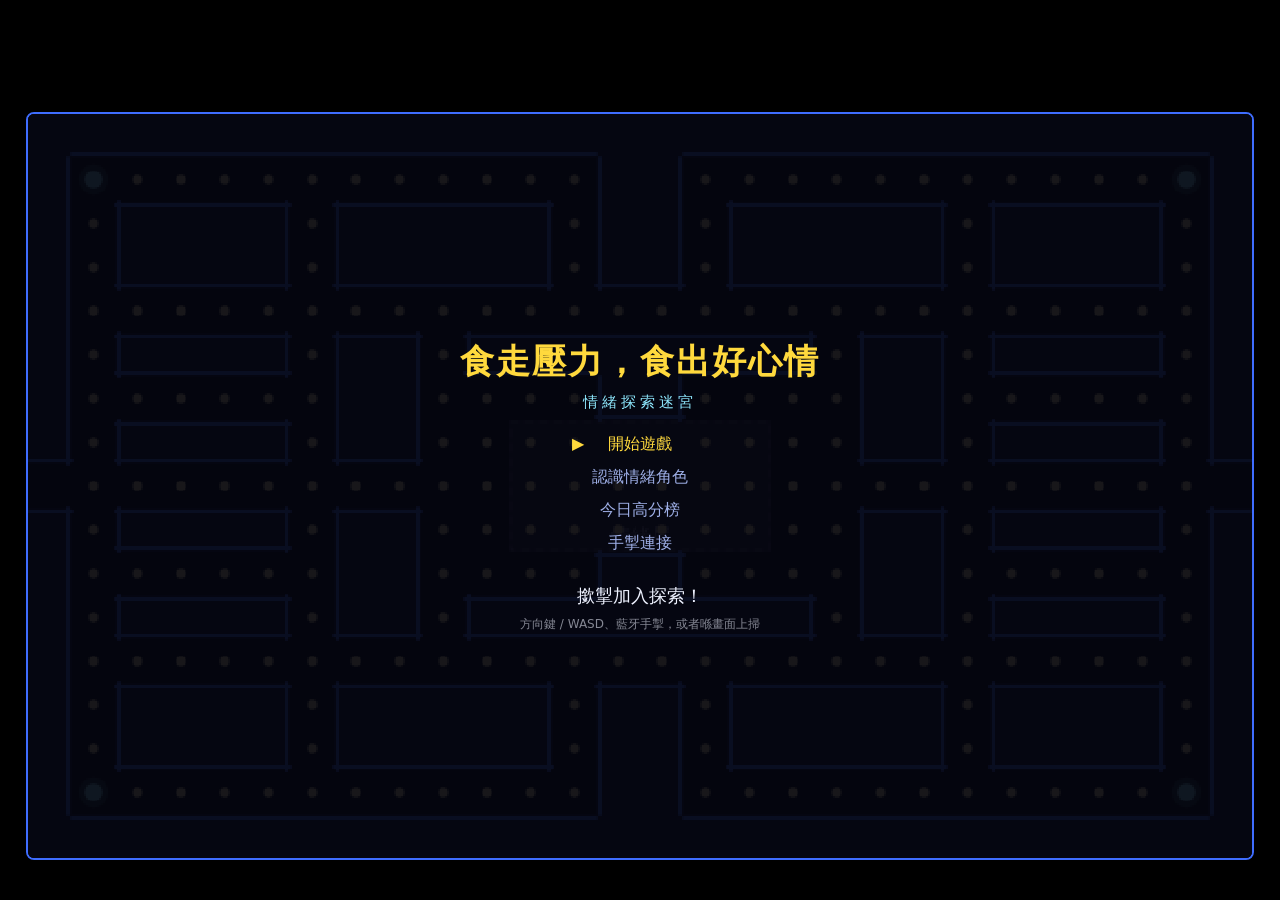
==== index.html @ d5acff74 "食走壓力，食出好心情 — 嘉年華攤位情緒健康遊戲（HTML 版） 俾 6-12 歲小朋友玩嘅攤位遊戲，沿用 Pac-Man 框架，HTML + Canvas 零依賴實現。  核心設計（跟 GDD 已簽" ====
<!DOCTYPE html>
<html lang="zh-HK">
<head>
<meta charset="utf-8">
<meta name="viewport" content="width=device-width, initial-scale=1, viewport-fit=cover">
<title>食走壓力，食出好心情</title>
<link rel="stylesheet" href="css/style.css">
</head>
<body>

<div id="stage">
  <div id="frame">

    <div id="hud">
      <div class="hud-left">
        <span class="hud-label">時間</span>
        <span id="time">00</span>
      </div>
      <div class="hud-mid">
        <div id="slogan"></div>
        <div class="progress"><div id="progressFill"></div></div>
        <div class="hud-stats">
          <span>情緒詞彙 <b id="tokens">0/0</b></span>
          <span>已安撫 <b id="soothed">0/4</b></span>
        </div>
      </div>
      <div class="hud-players" id="playerBars"></div>
    </div>

    <div id="canvasWrap">
      <canvas id="game"></canvas>

      <div id="timeWarning" class="floating top"></div>
      <div id="controllerNote" class="floating top2"></div>
      <div id="gentleTip" class="floating bottom"></div>

      <div class="panel" id="attractPanel">
        <div class="attract-title" id="attractSlogan"></div>
        <div class="attract-sub">情緒探索迷宮</div>
        <ul class="menu" id="attractMenu"></ul>
        <div class="attract-prompt" id="attractPrompt"></div>
        <div class="attract-hint">方向鍵 / WASD、藍牙手掣，或者喺畫面上掃</div>
      </div>

      <div class="panel" id="charactersPanel">
        <div class="sub-title" id="charactersTitle"></div>
        <div class="char-cards" id="charCards"></div>
        <div class="sub-footer" id="charactersFooter"></div>
        <div class="sub-hint" id="charactersBack"></div>
      </div>

      <div class="panel" id="controllersPanel">
        <div class="sub-title" id="controllersTitle"></div>
        <div class="pad-slots" id="padSlots"></div>
        <div class="sub-footer" id="controllersHint"></div>
        <div class="sub-hint" id="controllersBack"></div>
      </div>

      <div class="panel" id="infoPanel">
        <div class="info-line" id="infoLine"></div>
      </div>

      <div class="panel" id="preInfoPanel">
        <div class="info-line" id="preInfoLine"></div>
        <div class="pre-chars" id="preChars"></div>
        <div class="sub-hint" id="preInfoHint"></div>
      </div>

      <div class="panel" id="endPanel">
        <div class="end-message" id="endMessage"></div>
        <ul class="end-scores" id="endScores"></ul>
      </div>

      <div class="panel" id="boardPanel">
        <div class="board-title" id="boardTitle"></div>
        <ol class="board-list" id="boardList"></ol>
      </div>

      <div class="panel" id="entryPanel">
        <div class="entry-player" id="entryPlayer"></div>
        <div class="entry-title" id="entryTitle"></div>
        <div class="entry-score">分數 <b id="entryScore">0</b></div>
        <div class="entry-letters" id="entryLetters"></div>
        <div class="entry-hint">打英文字母或數字，Enter 落實<br>用手掣：上下揀字，左右換位，A 掣落實</div>
      </div>
    </div>

  </div>
</div>

<div id="staffMenu">
  <div class="staff-card">
    <h2 id="staffTitle"></h2>
    <div class="staff-row">
      <span id="staffDurationLabel"></span>
      <div class="staff-control">
        <button id="staffDurationPrev">◀</button>
        <b id="staffDurationValue"></b>
        <button id="staffDurationNext">▶</button>
      </div>
    </div>
    <div class="staff-row">
      <span id="staffPlayersLabel"></span>
      <div class="staff-control">
        <button id="staffPlayersPrev">◀</button>
        <b id="staffPlayersValue"></b>
        <button id="staffPlayersNext">▶</button>
      </div>
    </div>
    <div class="staff-actions">
      <button id="staffFullscreen">全螢幕開／關</button>
      <button id="staffReset">重置今日高分榜</button>
      <button id="staffClose" class="primary">返回遊戲</button>
    </div>
    <p class="staff-hint" id="staffHint"></p>
  </div>
</div>

<div id="loading">載入緊素材…</div>

<script src="js/data.js"></script>
<script src="js/engine.js"></script>
<script src="js/render.js"></script>
<script src="js/ui.js"></script>
<script src="js/main.js"></script>
</body>
</html>
---- css/style.css ----
/* 攤位螢幕用：黑底霓虹色，經典街機視覺語言（GDD 第 6 章） */

:root {
  --neon: #3f6dff;
  --warm: #ffd93d;
  --calm: #8fe9ff;
  --ink: #eef2ff;
  --bg: #05060f;
}

* { box-sizing: border-box; }

html, body {
  margin: 0;
  height: 100%;
  background: #000;
  color: var(--ink);
  font-family: system-ui, "PingFang HK", "Microsoft JhengHei", sans-serif;
  overflow: hidden;
  user-select: none;
  -webkit-tap-highlight-color: transparent;
}

#stage {
  height: 100%;
  display: flex;
  align-items: center;
  justify-content: center;
  padding: 8px;
}

/* canvas 672x408（28x17 格 × 24px，比例 1.647），加上 HUD 高度之後按視窗等比縮放 */
#frame {
  width: min(96vw, calc((96vh - 92px) * 1.647));
  display: flex;
  flex-direction: column;
  gap: 6px;
}

/* ---------------- HUD ---------------- */

#hud {
  display: flex;
  align-items: center;
  gap: 14px;
  padding: 6px 10px;
  border: 2px solid var(--neon);
  border-radius: 8px;
  background: #070a1c;
  visibility: hidden;
}
#hud.visible { visibility: visible; }

.hud-label { font-size: 11px; opacity: .65; display: block; }

.hud-left { text-align: center; min-width: 62px; }
#time {
  font-family: "Courier New", monospace;
  font-size: 30px;
  font-weight: bold;
  color: var(--warm);
  line-height: 1;
}
#time.low { color: #ffa24d; }

.hud-mid { flex: 1; min-width: 0; }
#slogan { font-size: 13px; color: var(--calm); margin-bottom: 4px; }

.progress {
  height: 9px;
  background: #131a3d;
  border-radius: 5px;
  overflow: hidden;
}
#progressFill {
  height: 100%;
  width: 0;
  background: linear-gradient(90deg, #6ee7ff, #ffd93d);
  transition: width .2s ease-out;
}

.hud-stats {
  display: flex;
  gap: 16px;
  font-size: 11px;
  opacity: .8;
  margin-top: 4px;
}
.hud-stats b { color: var(--warm); font-family: "Courier New", monospace; }

/* ---- 每位玩家嘅即時安心值 ---- */

.hud-players {
  display: flex;
  gap: 8px;
  flex-shrink: 0;
}
.pbar {
  display: flex;
  flex-direction: column;
  align-items: center;
  gap: 3px;
  padding: 4px 7px;
  border: 1px solid color-mix(in srgb, var(--c) 45%, transparent);
  border-radius: 6px;
  background: rgba(10, 14, 38, .7);
}
.pbar.offline { opacity: .4; }
.pbar.breathing { border-color: var(--calm); animation: breathe 3s ease-in-out infinite; }

@keyframes breathe {
  0%, 100% { box-shadow: 0 0 0 0 rgba(143, 233, 255, .5); }
  50% { box-shadow: 0 0 0 4px rgba(143, 233, 255, 0); }
}

.pbar-name {
  font-family: "Courier New", monospace;
  font-size: 11px;
  font-weight: bold;
  color: var(--c);
  line-height: 1;
}
.pbar-pips { display: flex; gap: 2px; }
.pbar-pips i {
  width: 7px;
  height: 9px;
  border-radius: 2px;
  background: #202a58;
  transition: background .25s;
}
.pbar-pips i.on { background: var(--c); }
/* 深呼吸回復緊：格仔轉做安撫色，同「跌格」嗰個狀態一眼分得開 */
.pbar.breathing .pbar-pips i.on { background: var(--calm); }

/* ---------------- 畫面 ---------------- */

#canvasWrap {
  position: relative;
  border: 2px solid var(--neon);
  border-radius: 8px;
  overflow: hidden;
  background: var(--bg);
}

#game {
  display: block;
  width: 100%;
  height: auto;
  image-rendering: pixelated;
}

/* ---------------- 浮動提示 ---------------- */

.floating {
  position: absolute;
  left: 50%;
  transform: translateX(-50%);
  padding: 7px 14px;
  border-radius: 999px;
  font-size: 14px;
  background: rgba(255, 248, 230, .95);
  color: #2b2415;
  opacity: 0;
  pointer-events: none;
  transition: opacity .25s;
  white-space: nowrap;
  max-width: 92%;
}
.floating.visible { opacity: 1; }
.floating.top { top: 10px; background: rgba(255, 217, 61, .95); }
.floating.top2 { top: 48px; background: rgba(143, 233, 255, .95); }
.floating.bottom { bottom: 14px; }

/* ---------------- 全螢幕面板 ---------------- */

.panel {
  position: absolute;
  inset: 0;
  display: none;
  flex-direction: column;
  align-items: center;
  justify-content: center;
  /* 內容多過畫面高度嗰陣照樣由頂開始，唔會被 center 切走上半截 */
  justify-content: safe center;
  overflow-y: auto;
  scrollbar-width: none;          /* 攤位畫面唔想見到 scrollbar */
  gap: 8px;
  padding: 16px;
  text-align: center;
  background: rgba(5, 6, 15, .92);
}
.panel::-webkit-scrollbar { display: none; }
.panel.visible { display: flex; }

.attract-title { font-size: clamp(20px, 5.6vw, 34px); color: var(--warm); font-weight: bold; letter-spacing: 2px; }
.attract-sub { font-size: 15px; color: var(--calm); letter-spacing: 4px; }
.attract-prompt {
  margin-top: 18px;
  font-size: 18px;
  color: var(--ink);
  animation: blink 1.4s steps(2, start) infinite;
}
.attract-hint { font-size: 12px; opacity: .55; }

@keyframes blink { 50% { opacity: .25; } }

/* ---- 開始畫面選單 ---- */

.menu {
  list-style: none;
  padding: 0;
  margin: 10px 0 0;
  display: flex;
  flex-direction: column;
  gap: 4px;
}
.menu-item {
  font-size: 16px;
  padding: 4px 26px;
  color: #9fb0e8;
  position: relative;
}
.menu-item.active { color: var(--warm); }
.menu-item.active::before {
  content: '▶';
  position: absolute;
  left: 6px;
  animation: blink 1s steps(2, start) infinite;
}

/* ---- 開局前精簡角色介紹 ---- */

#preInfoPanel .info-line { font-size: clamp(15px, 2.3vw, 21px); }

.pre-chars {
  width: 100%;
  display: flex;
  flex-wrap: wrap;
  align-items: flex-start;
  justify-content: center;
  gap: 8px 2.5%;
  margin-top: 4px;
}
.pre-char { display: flex; flex-direction: column; align-items: center; gap: 2px; }
.pre-pair { display: flex; align-items: center; gap: 4px; }
/* 跟住畫面闊度縮放，細螢幕唔會迫到摺行，大螢幕又唔會得粒豆咁細 */
.pre-pair img {
  width: clamp(30px, 5vw, 54px);
  aspect-ratio: 1;
  height: auto;
  image-rendering: pixelated;
}
.pre-pair img.soothed { filter: drop-shadow(0 0 6px rgba(255, 216, 150, .85)); }
.pre-arrow { color: #6a7bc8; font-size: 12px; }
.pre-name { font-size: 13px; color: var(--warm); }
.pre-caption {
  flex-basis: 100%;
  text-align: center;
  font-size: 12px;
  color: #9fb0e8;
}

/* ---- 角色介紹 / 手掣連接 共用 ---- */

.sub-title { font-size: 18px; color: var(--calm); letter-spacing: 1px; }
.sub-footer { font-size: 12px; color: #9fb0e8; max-width: 90%; line-height: 1.6; }
.sub-hint { font-size: 11px; opacity: .5; }

/* ---- 角色介紹 ---- */

/* 橫向畫面：四張卡排 2x2，用返闊度、慳返高度 */
.char-cards {
  display: grid;
  grid-template-columns: 1fr 1fr;
  gap: 6px 10px;
  width: 96%;
}
.char-card {
  background: rgba(20, 26, 60, .75);
  border: 1px solid #26306a;
  border-radius: 8px;
  padding: 4px 6px;
}
.char-head {
  display: flex;
  align-items: baseline;
  gap: 8px;
  font-size: 12px;
}
.char-head b { font-size: 15px; color: var(--warm); }
.char-head span { color: #9fb0e8; }

.char-strip {
  display: flex;
  align-items: center;
  justify-content: center;
  gap: 4px;
  margin: 2px 0;
}
.char-state {
  display: flex;
  flex-direction: column;
  align-items: center;
  gap: 1px;
  width: 30%;
}
.char-state img {
  width: clamp(28px, 3.4vw, 44px);
  aspect-ratio: 1;
  height: auto;
  image-rendering: pixelated;
}
.char-state span { font-size: 9px; color: #8a99d0; text-align: center; line-height: 1.3; }
.char-state.soothed span { color: #ffd9a0; }
.char-arrow { color: #4c5da8; font-size: 10px; }

.char-line { font-size: 11px; color: #cfd8ff; text-align: center; }

/* ---- 手掣連接（參考 Switch）---- */

/* 橫向畫面：四格排成一行，同 Switch 嗰個手掣畫面一樣 */
.pad-slots {
  display: grid;
  grid-template-columns: repeat(4, 1fr);
  gap: 8px;
  width: 96%;
  margin: 2px 0;
}
.pad-slot {
  border: 2px solid #26306a;
  border-radius: 10px;
  padding: 8px 6px;
  text-align: center;
  background: rgba(12, 16, 44, .8);
  transition: border-color .15s, box-shadow .15s;
}
.pad-slot.on { border-color: var(--slot-color); }
.pad-slot.active { box-shadow: 0 0 0 3px color-mix(in srgb, var(--slot-color) 45%, transparent); }
.pad-slot.disabled { opacity: .35; }

.pad-num { font-family: "Courier New", monospace; font-weight: bold; font-size: 15px; color: #5d6ba8; }
.pad-slot.on .pad-num { color: var(--slot-color); }

/* 手掣圖示：一個圓角長方形 + 兩個搖桿 */
.pad-icon {
  width: 56px;
  height: 30px;
  margin: 5px auto;
  border: 2px solid #3a4788;
  border-radius: 9px / 11px;
  position: relative;
}
.pad-slot.on .pad-icon { border-color: var(--slot-color); }
.pad-icon::before, .pad-icon::after {
  content: '';
  position: absolute;
  top: 7px;
  width: 9px;
  height: 9px;
  border-radius: 50%;
  background: #3a4788;
}
.pad-icon::before { left: 6px; }
.pad-icon::after { right: 6px; }
.pad-slot.on .pad-icon::before, .pad-slot.on .pad-icon::after { background: var(--slot-color); }

.pad-name { font-size: 10px; color: #a9b5e0; line-height: 1.4; min-height: 26px; }
.pad-status { font-size: 10px; color: #5d6ba8; margin-top: 2px; }
.pad-slot.on .pad-status { color: var(--slot-color); }

.info-line {
  font-size: clamp(17px, 4.4vw, 24px);
  line-height: 1.7;
  color: var(--ink);
  max-width: 88%;
}

.end-message { font-size: clamp(17px, 4.4vw, 24px); color: var(--warm); line-height: 1.6; max-width: 90%; }
.end-scores { list-style: none; padding: 0; margin: 4px 0 0; font-size: 14px; line-height: 1.9; }

.board-title { font-size: 20px; color: var(--calm); letter-spacing: 2px; }
.board-list {
  list-style: none;
  padding: 0;
  margin: 0;
  width: min(240px, 78%);
  font-family: "Courier New", monospace;
  font-size: 16px;
}
.board-list li { display: flex; gap: 12px; padding: 3px 0; border-bottom: 1px dashed #1d2650; }
.board-list li.empty { justify-content: center; border: 0; font-family: inherit; font-size: 14px; opacity: .7; }
.board-list .rank { color: #6d7bbd; }
.board-list .name { flex: 1; text-align: left; color: var(--ink); letter-spacing: 3px; }
.board-list .score { color: var(--warm); }

.entry-player {
  font-family: "Courier New", monospace;
  font-size: 26px;
  font-weight: bold;
  letter-spacing: 2px;
}
.entry-title { font-size: 17px; color: var(--calm); line-height: 1.6; max-width: 90%; }
.entry-score { font-size: 14px; opacity: .8; }
.entry-score b { color: var(--warm); font-family: "Courier New", monospace; font-size: 20px; }
.entry-letters { display: flex; gap: 8px; margin-top: 6px; }
.entry-letters .letter {
  width: 38px;
  height: 52px;
  display: grid;
  place-items: center;
  font-family: "Courier New", monospace;
  font-size: 30px;
  border-bottom: 4px solid #26306a;
  color: var(--ink);
}
.entry-letters .letter.active {
  border-bottom-color: var(--warm);
  color: var(--warm);
  animation: blink 1s steps(2, start) infinite;
}
.entry-hint { font-size: 12px; opacity: .6; line-height: 1.7; }

/* ---------------- 志工設定 ---------------- */

#staffMenu {
  position: fixed;
  inset: 0;
  display: none;
  align-items: center;
  justify-content: center;
  background: rgba(0, 0, 0, .82);
  z-index: 50;
}
#staffMenu.visible { display: flex; }

.staff-card {
  width: min(420px, 92vw);
  background: #0d1230;
  border: 2px solid var(--neon);
  border-radius: 12px;
  padding: 22px;
}
.staff-card h2 { margin: 0 0 16px; font-size: 19px; color: var(--calm); }

.staff-row {
  display: flex;
  align-items: center;
  justify-content: space-between;
  margin-bottom: 12px;
  font-size: 15px;
}
.staff-control { display: flex; align-items: center; gap: 10px; }
.staff-control b { min-width: 74px; text-align: center; color: var(--warm); font-family: "Courier New", monospace; }

.staff-actions { display: flex; flex-direction: column; gap: 8px; margin-top: 18px; }

#staffMenu button {
  background: #1b2354;
  color: var(--ink);
  border: 1px solid #2f3d86;
  border-radius: 6px;
  padding: 9px 12px;
  font-size: 14px;
  font-family: inherit;
  cursor: pointer;
}
#staffMenu button:hover { background: #26308f; }
#staffMenu button.primary { background: #2f57d8; border-color: #4c74ff; }

.staff-hint { font-size: 11px; opacity: .55; margin: 14px 0 0; line-height: 1.6; }

/* ---------------- 載入 ---------------- */

#loading {
  position: fixed;
  inset: 0;
  display: grid;
  place-items: center;
  background: #000;
  color: var(--calm);
  font-size: 15px;
  z-index: 99;
}
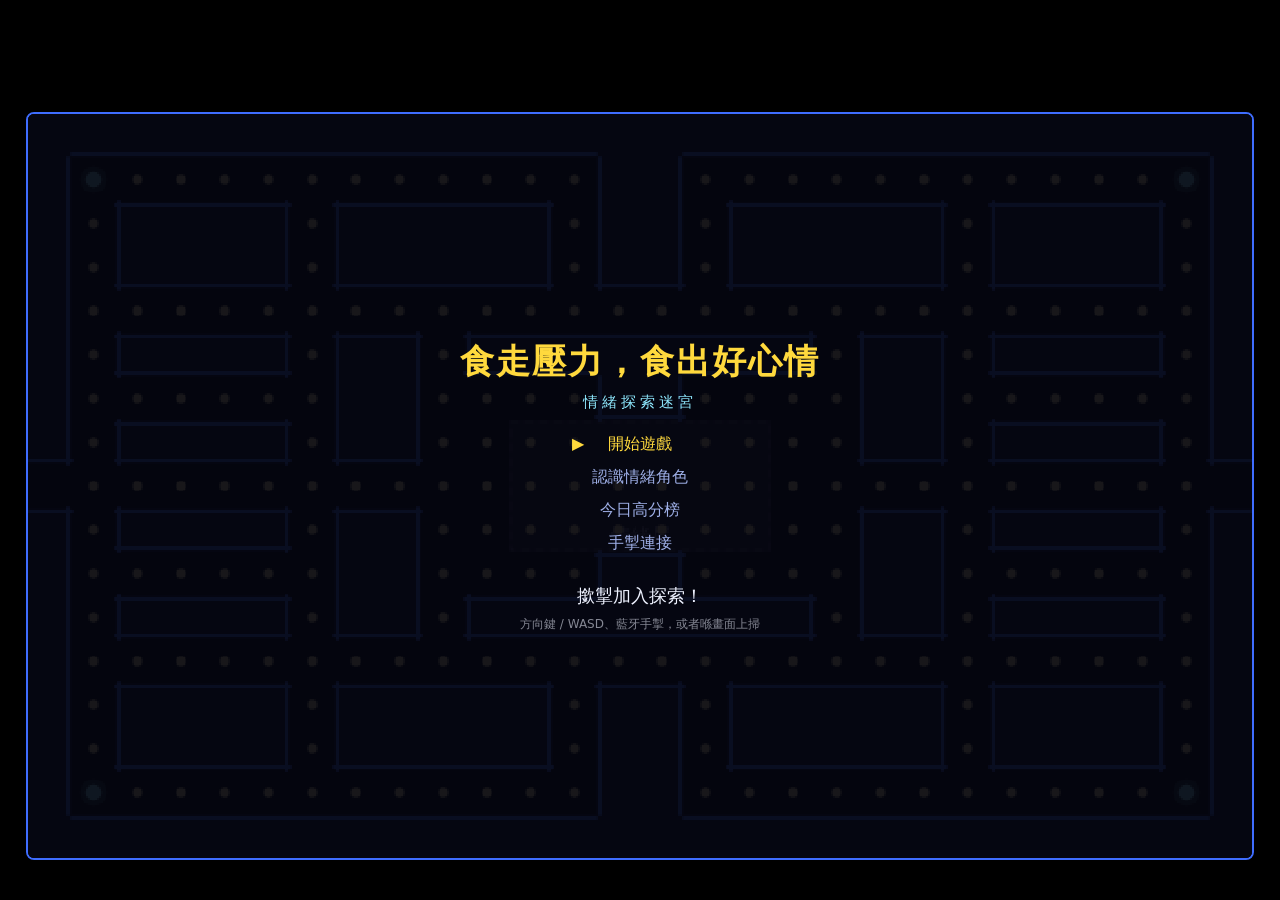
==== commit 35468cab: "高分榜入名全程可以用手掣 入名本來已經有基本手掣操作，但：上下要逐下撳（A 去 M 要十幾下）、 冇返上一格同直接落實、多人局任何手掣都可以亂改得獎者個名、 鍵盤 WASD 同打字會撞字母。  - 上" ====
--- a/index.html
+++ b/index.html
@@ -81,7 +81,7 @@
         <div class="entry-title" id="entryTitle"></div>
         <div class="entry-score">分數 <b id="entryScore">0</b></div>
         <div class="entry-letters" id="entryLetters"></div>
-        <div class="entry-hint">打英文字母或數字，Enter 落實<br>用手掣：上下揀字，左右換位，A 掣落實</div>
+        <div class="entry-hint">用手掣：上下揀字（撳住會連續轉），左右換位<br>A 掣下一格，最後一格再撳 A 落實；B 掣返上一格；Start 直接落實<br>有鍵盤都得：打英文字母或數字，Enter 落實</div>
       </div>
     </div>
 
--- a/css/style.css
+++ b/css/style.css
@@ -106,12 +106,7 @@
   background: rgba(10, 14, 38, .7);
 }
 .pbar.offline { opacity: .4; }
-.pbar.breathing { border-color: var(--calm); animation: breathe 3s ease-in-out infinite; }
-
-@keyframes breathe {
-  0%, 100% { box-shadow: 0 0 0 0 rgba(143, 233, 255, .5); }
-  50% { box-shadow: 0 0 0 4px rgba(143, 233, 255, 0); }
-}
+.pbar.out { opacity: .35; }
 
 .pbar-name {
   font-family: "Courier New", monospace;
@@ -122,15 +117,13 @@
 }
 .pbar-pips { display: flex; gap: 2px; }
 .pbar-pips i {
-  width: 7px;
-  height: 9px;
-  border-radius: 2px;
-  background: #202a58;
-  transition: background .25s;
-}
-.pbar-pips i.on { background: var(--c); }
-/* 深呼吸回復緊：格仔轉做安撫色，同「跌格」嗰個狀態一眼分得開 */
-.pbar.breathing .pbar-pips i.on { background: var(--calm); }
+  font-style: normal;
+  font-size: 12px;
+  line-height: 1;
+  color: #2a3466;
+  transition: color .25s;
+}
+.pbar-pips i.on { color: var(--c); }
 
 /* ---------------- 畫面 ---------------- */
 
@@ -375,7 +368,8 @@
   max-width: 88%;
 }
 
-.end-message { font-size: clamp(17px, 4.4vw, 24px); color: var(--warm); line-height: 1.6; max-width: 90%; }
+.end-message { font-size: clamp(17px, 4.4vw, 24px); color: var(--warm); line-height: 1.6; max-width: 90%; white-space: pre-line; }
+.end-message.game-over { color: #ff8a8a; }
 .end-scores { list-style: none; padding: 0; margin: 4px 0 0; font-size: 14px; line-height: 1.9; }
 
 .board-title { font-size: 20px; color: var(--calm); letter-spacing: 2px; }
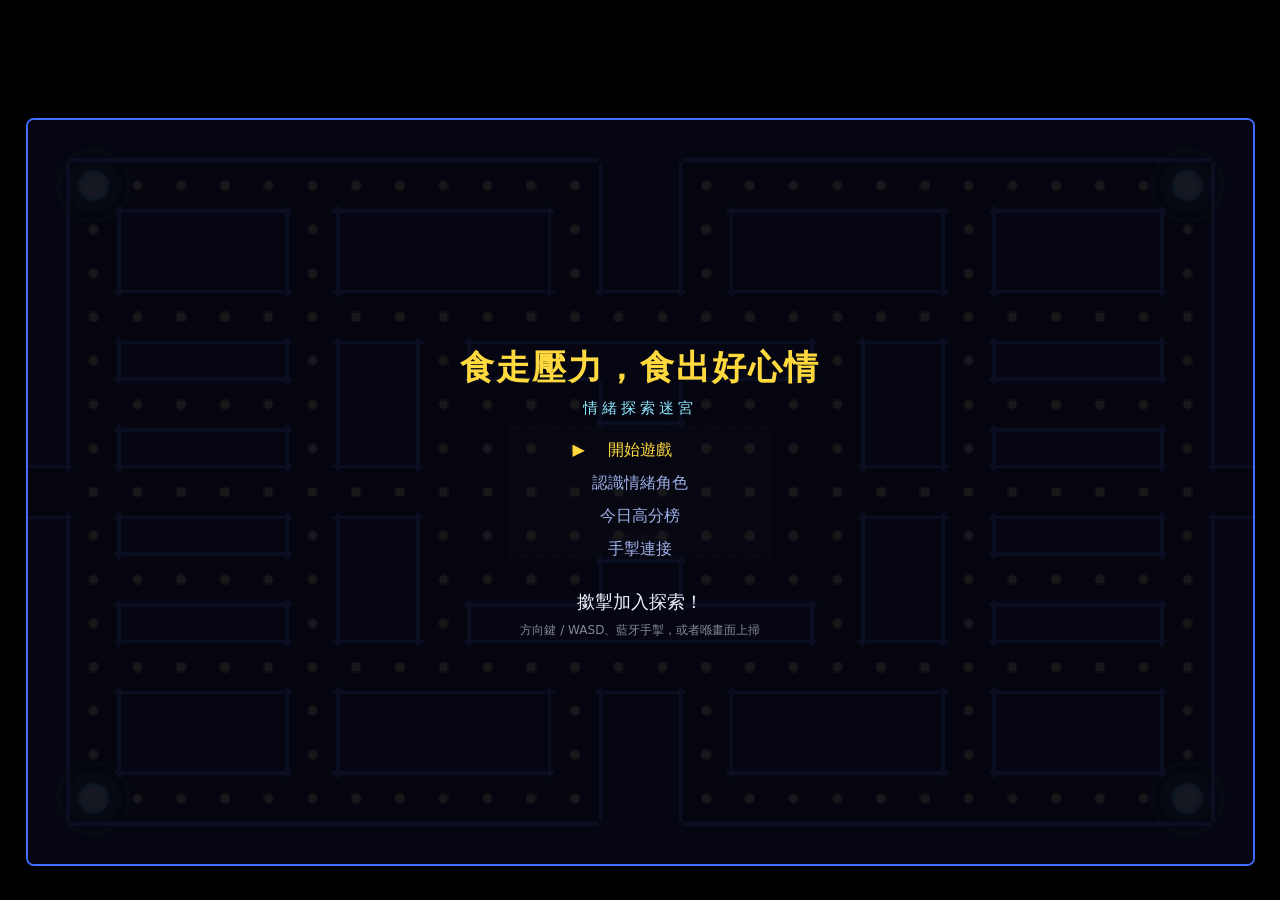
==== commit 3ed819fc: "HUD 同目標提示：放大字體、生命、安撫四格、被掂反饋 針對現場距離睇唔清、唔知做乜嘅問題：  - 開局出大字目標提示「食角落發光圈，追住情緒去安撫佢！」，食咗安撫代幣再出追擊提示 - 安撫代幣加大三" ====
--- a/index.html
+++ b/index.html
@@ -17,11 +17,10 @@
         <span id="time">00</span>
       </div>
       <div class="hud-mid">
-        <div id="slogan"></div>
         <div class="progress"><div id="progressFill"></div></div>
         <div class="hud-stats">
           <span>情緒詞彙 <b id="tokens">0/0</b></span>
-          <span>已安撫 <b id="soothed">0/4</b></span>
+          <span class="hud-soothe">安撫 <span id="soothedSlots"></span></span>
         </div>
       </div>
       <div class="hud-players" id="playerBars"></div>
@@ -30,6 +29,8 @@
     <div id="canvasWrap">
       <canvas id="game"></canvas>
 
+      <div id="goalHint" class="goal-hint"></div>
+      <div id="hitFlash"></div>
       <div id="timeWarning" class="floating top"></div>
       <div id="controllerNote" class="floating top2"></div>
       <div id="gentleTip" class="floating bottom"></div>
--- a/css/style.css
+++ b/css/style.css
@@ -31,7 +31,8 @@
 
 /* canvas 672x408（28x17 格 × 24px，比例 1.647），加上 HUD 高度之後按視窗等比縮放 */
 #frame {
-  width: min(96vw, calc((96vh - 92px) * 1.647));
+  width: min(96vw, calc((96vh - 110px) * 1.647));
+  container-type: inline-size;
   display: flex;
   flex-direction: column;
   gap: 6px;
@@ -51,12 +52,12 @@
 }
 #hud.visible { visibility: visible; }
 
-.hud-label { font-size: 11px; opacity: .65; display: block; }
-
-.hud-left { text-align: center; min-width: 62px; }
+.hud-label { font-size: 14px; opacity: .7; display: block; }
+
+.hud-left { text-align: center; min-width: 76px; }
 #time {
   font-family: "Courier New", monospace;
-  font-size: 30px;
+  font-size: 44px;
   font-weight: bold;
   color: var(--warm);
   line-height: 1;
@@ -64,12 +65,11 @@
 #time.low { color: #ffa24d; }
 
 .hud-mid { flex: 1; min-width: 0; }
-#slogan { font-size: 13px; color: var(--calm); margin-bottom: 4px; }
 
 .progress {
-  height: 9px;
+  height: 12px;
   background: #131a3d;
-  border-radius: 5px;
+  border-radius: 6px;
   overflow: hidden;
 }
 #progressFill {
@@ -81,12 +81,39 @@
 
 .hud-stats {
   display: flex;
-  gap: 16px;
-  font-size: 11px;
-  opacity: .8;
-  margin-top: 4px;
+  align-items: center;
+  gap: 24px;
+  white-space: nowrap;
+  font-size: 24px;
+  font-weight: bold;
+  margin-top: 6px;
 }
 .hud-stats b { color: var(--warm); font-family: "Courier New", monospace; }
+.hud-soothe { display: flex; align-items: center; gap: 8px; }
+#soothedSlots { display: inline-flex; gap: 6px; }
+.soothe-slot {
+  position: relative;
+  width: 36px;
+  height: 36px;
+  border: 2px dashed #3a4585;
+  border-radius: 50%;
+}
+.soothe-slot.done { border: 2px solid var(--warm); background: rgba(255, 217, 61, .15); }
+.soothe-slot img { width: 100%; height: 100%; object-fit: contain; }
+.soothe-slot i {
+  position: absolute;
+  right: -6px;
+  bottom: -6px;
+  width: 18px;
+  height: 18px;
+  border-radius: 50%;
+  background: #3ddc84;
+  color: #04210f;
+  font-style: normal;
+  font-size: 13px;
+  line-height: 18px;
+  text-align: center;
+}
 
 /* ---- 每位玩家嘅即時安心值 ---- */
 
@@ -110,7 +137,7 @@
 
 .pbar-name {
   font-family: "Courier New", monospace;
-  font-size: 11px;
+  font-size: 18px;
   font-weight: bold;
   color: var(--c);
   line-height: 1;
@@ -118,12 +145,12 @@
 .pbar-pips { display: flex; gap: 2px; }
 .pbar-pips i {
   font-style: normal;
-  font-size: 12px;
+  font-size: 26px;
   line-height: 1;
   color: #2a3466;
   transition: color .25s;
 }
-.pbar-pips i.on { color: var(--c); }
+.pbar-pips i.on { color: #ff5a7a; }
 
 /* ---------------- 畫面 ---------------- */
 
@@ -148,9 +175,10 @@
   position: absolute;
   left: 50%;
   transform: translateX(-50%);
-  padding: 7px 14px;
+  padding: 8px 22px;
   border-radius: 999px;
-  font-size: 14px;
+  font-size: 24px;
+  font-weight: bold;
   background: rgba(255, 248, 230, .95);
   color: #2b2415;
   opacity: 0;
@@ -161,8 +189,70 @@
 }
 .floating.visible { opacity: 1; }
 .floating.top { top: 10px; background: rgba(255, 217, 61, .95); }
-.floating.top2 { top: 48px; background: rgba(143, 233, 255, .95); }
+.floating.top2 { top: 72px; background: rgba(143, 233, 255, .95); }
 .floating.bottom { bottom: 14px; }
+
+/* 畫面窄（細螢幕／4 人局）：HUD 收細少少，確保唔會斷行或者爆出畫面 */
+@container (max-width: 950px) {
+  .hud-left { min-width: 60px; }
+  #time { font-size: 36px; }
+  .hud-stats { font-size: 20px; gap: 14px; }
+  .soothe-slot { width: 30px; height: 30px; }
+  .soothe-slot i { width: 15px; height: 15px; font-size: 11px; line-height: 15px; right: -5px; bottom: -5px; }
+  .pbar { padding: 3px 6px; }
+  .pbar-name { font-size: 14px; }
+  .pbar-pips i { font-size: 20px; }
+  #hud { gap: 10px; }
+  .hud-players { gap: 5px; }
+}
+
+/* 開局／食咗安撫代幣嘅大字目標提示 */
+.goal-hint {
+  position: absolute;
+  top: 12px;
+  left: 50%;
+  transform: translateX(-50%);
+  max-width: 94%;
+  padding: 10px 26px;
+  border-radius: 999px;
+  background: rgba(143, 233, 255, .96);
+  color: #04222b;
+  font-size: 26px;
+  font-weight: bold;
+  text-align: center;
+  box-shadow: 0 0 24px rgba(143, 233, 255, .6);
+  opacity: 0;
+  pointer-events: none;
+  transition: opacity .3s;
+  z-index: 6;
+}
+.goal-hint.visible { opacity: 1; }
+
+/* 被掂到：紅邊閃一下 + 輕微震動，單次 0.5 秒 */
+#hitFlash {
+  position: absolute;
+  inset: 0;
+  border-radius: 6px;
+  pointer-events: none;
+  box-shadow: inset 0 0 0 0 rgba(255, 70, 90, 0);
+  z-index: 7;
+}
+#hitFlash.hit { animation: hit-flash .5s ease-out; }
+@keyframes hit-flash {
+  0% { box-shadow: inset 0 0 70px 22px rgba(255, 70, 90, .8); }
+  100% { box-shadow: inset 0 0 70px 22px rgba(255, 70, 90, 0); }
+}
+#canvasWrap.hit { animation: hit-shake .3s ease-out; }
+@keyframes hit-shake {
+  0%, 100% { transform: translate(0, 0); }
+  20% { transform: translate(-5px, 2px); }
+  40% { transform: translate(5px, -2px); }
+  60% { transform: translate(-3px, 1px); }
+  80% { transform: translate(3px, -1px); }
+}
+@media (prefers-reduced-motion: reduce) {
+  #canvasWrap.hit { animation: none; }
+}
 
 /* ---------------- 全螢幕面板 ---------------- */
 
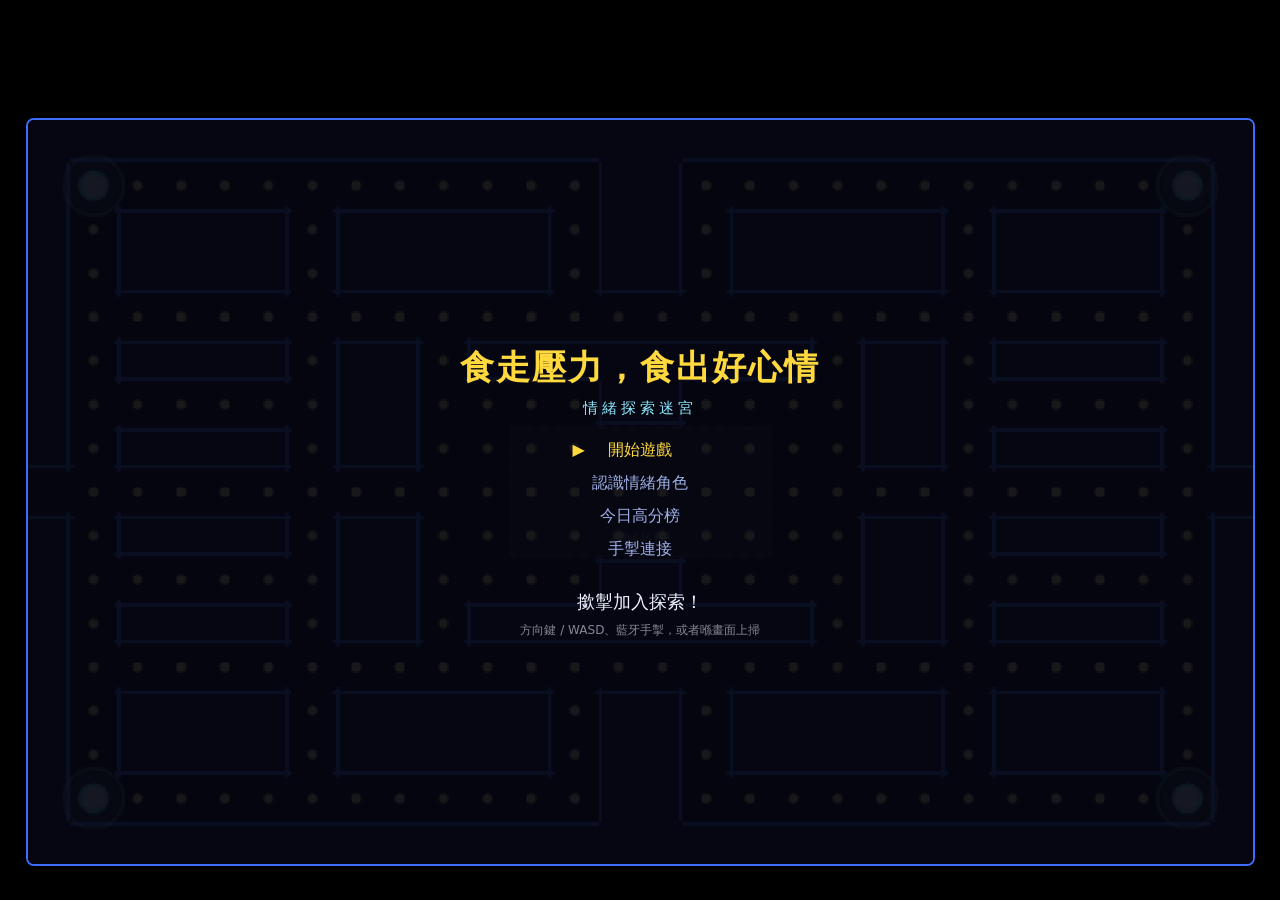
==== commit c1f676b6: "手掣搖桿漂移導致玩家自己郁：校正、死區遲滯同診斷 搖桿放開時唔係剛好 0（漂移）嘅手掣，舊做法死區只有 0.35， 漂移超過 0.35 就令玩家一直向某方向自己行。  - 手掣被偵測到嗰陣記低搖桿靜止" ====
--- a/index.html
+++ b/index.html
@@ -113,6 +113,7 @@
       <button id="staffReset">重置今日高分榜</button>
       <button id="staffClose" class="primary">返回遊戲</button>
     </div>
+    <pre class="staff-pads" id="staffPadDebug"></pre>
     <p class="staff-hint" id="staffHint"></p>
   </div>
 </div>
--- a/css/style.css
+++ b/css/style.css
@@ -551,6 +551,19 @@
 #staffMenu button:hover { background: #26308f; }
 #staffMenu button.primary { background: #2f57d8; border-color: #4c74ff; }
 
+.staff-pads {
+  margin: 14px 0 0;
+  padding: 8px 10px;
+  max-height: 120px;
+  overflow: auto;
+  border: 1px solid #2a3466;
+  border-radius: 6px;
+  background: rgba(5, 8, 24, .8);
+  color: var(--calm);
+  font: 11px/1.5 "Courier New", monospace;
+  white-space: pre-wrap;
+  word-break: break-all;
+}
 .staff-hint { font-size: 11px; opacity: .55; margin: 14px 0 0; line-height: 1.6; }
 
 /* ---------------- 載入 ---------------- */
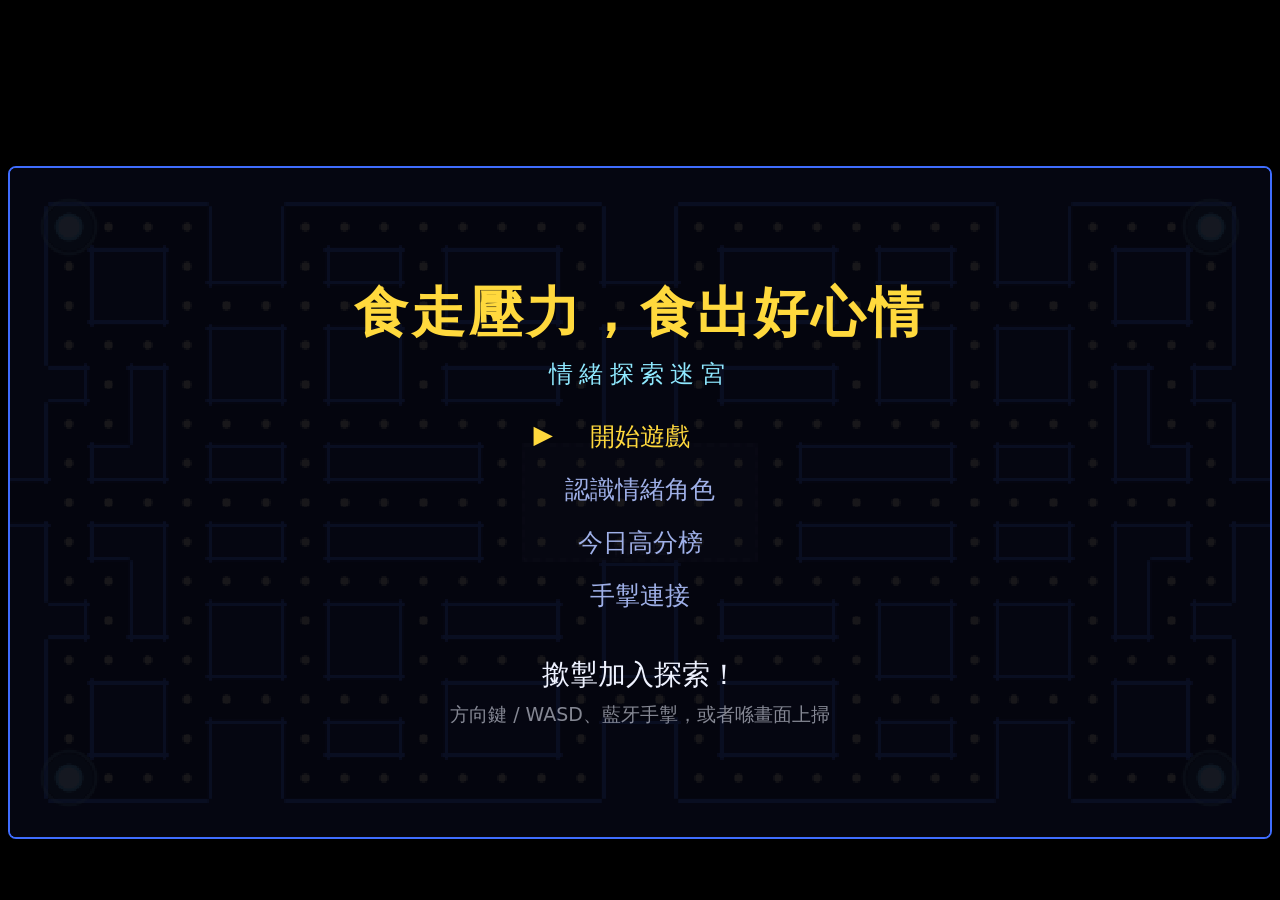
==== commit fc4881a8: "HUD 改顯示分數，P1–P4 各自顏色同獨立計分 - HUD 去除「情緒詞彙 x/y」，改顯示全隊分數 - 每位玩家 HUD 格加個人分數，用玩家顏色 - 玩家角色成隻用自己顏色（P1 黃、P2 藍" ====
--- a/index.html
+++ b/index.html
@@ -19,7 +19,7 @@
       <div class="hud-mid">
         <div class="progress"><div id="progressFill"></div></div>
         <div class="hud-stats">
-          <span>情緒詞彙 <b id="tokens">0/0</b></span>
+          <span>分數 <b id="tokens">0</b></span>
           <span class="hud-soothe">安撫 <span id="soothedSlots"></span></span>
         </div>
       </div>
--- a/css/style.css
+++ b/css/style.css
@@ -29,9 +29,18 @@
   padding: 8px;
 }
 
-/* canvas 672x408（28x17 格 × 24px，比例 1.647），加上 HUD 高度之後按視窗等比縮放 */
+/* [試驗] 文字同介面跟住畫面大細放大（--ui-hud / --ui-panel 由 Layout.fit() 設定）。
+   zoom 會連埋字、間距、圖一齊放大，排版比例保持同以前一樣。
+   還原：刪走呢段同 ui.js 嘅 Layout，#frame 闊度改返 main 嘅版本。 */
+#hud { zoom: var(--ui-hud, 1); }
+.panel > *, .floating, .goal-hint { zoom: var(--ui-panel, 1); }
+.goal-hint { width: max-content; }   /* 放大之後唔好因為 left:50% 而被逼斷行 */
+.staff-card { zoom: var(--ui-panel, 1); }
+
+/* [試驗] 闊度由 ui.js 嘅 Layout.fit() 按視窗計（量埋 HUD 實際高度），用盡成個視窗。
+   呢度只係 JS 未行之前嘅後備值。 */
 #frame {
-  width: min(96vw, calc((96vh - 110px) * 1.647));
+  width: min(98vw, calc((98vh - 110px) * 1.88));
   container-type: inline-size;
   display: flex;
   flex-direction: column;
@@ -135,6 +144,14 @@
 .pbar.offline { opacity: .4; }
 .pbar.out { opacity: .35; }
 
+.pbar-head { display: flex; align-items: baseline; gap: 8px; }
+.pbar-score {
+  font-family: "Courier New", monospace;
+  font-size: 20px;
+  font-weight: bold;
+  color: var(--c);
+  line-height: 1;
+}
 .pbar-name {
   font-family: "Courier New", monospace;
   font-size: 18px;
@@ -460,7 +477,7 @@
 
 .end-message { font-size: clamp(17px, 4.4vw, 24px); color: var(--warm); line-height: 1.6; max-width: 90%; white-space: pre-line; }
 .end-message.game-over { color: #ff8a8a; }
-.end-scores { list-style: none; padding: 0; margin: 4px 0 0; font-size: 14px; line-height: 1.9; }
+.end-scores { list-style: none; padding: 0; margin: 4px 0 0; font-size: 22px; font-weight: bold; line-height: 1.7; }
 
 .board-title { font-size: 20px; color: var(--calm); letter-spacing: 2px; }
 .board-list {
